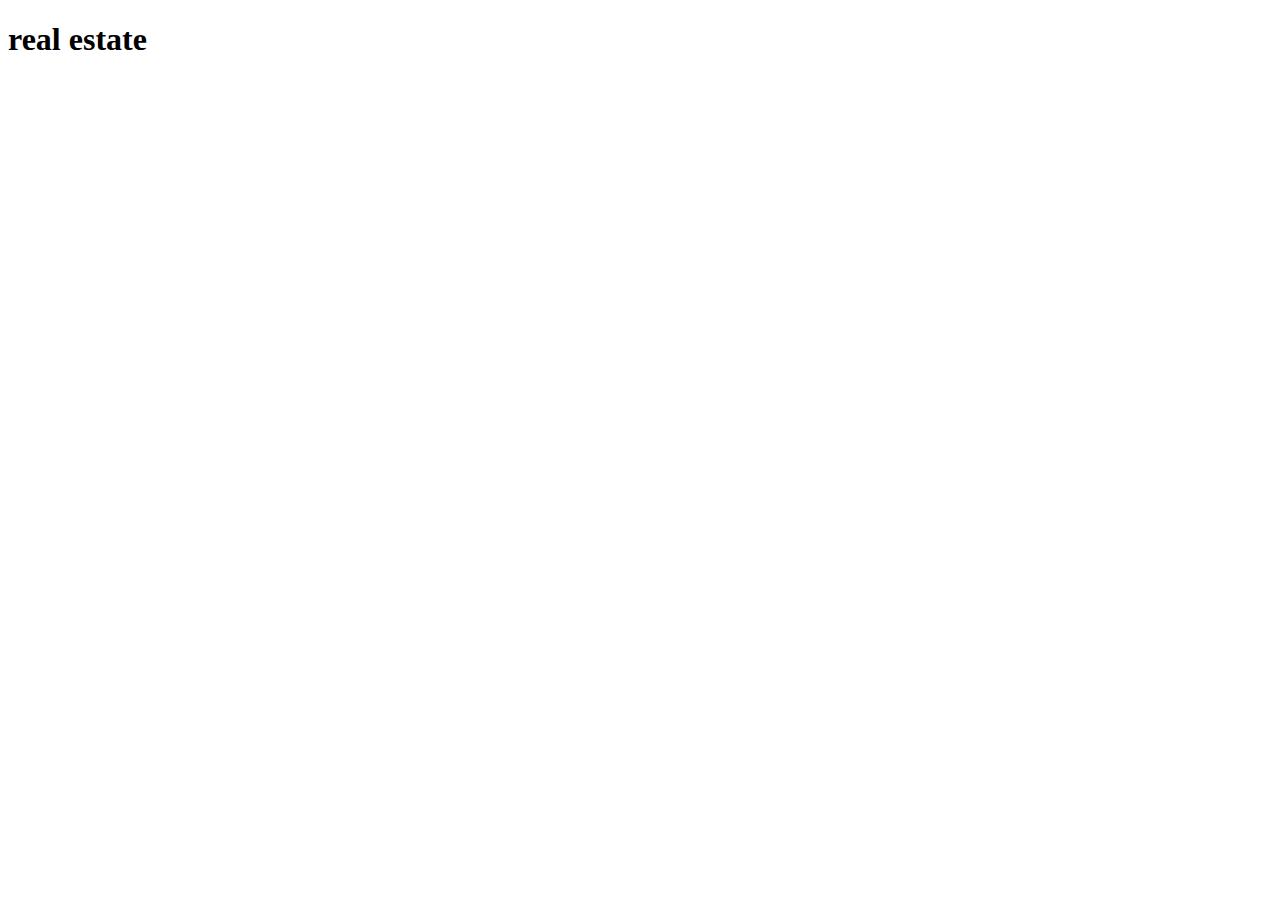
==== index.html @ 026dd032 "creating index file" ====
<!DOCTYPE html>
<html lang="en">
<head>
    <meta charset="UTF-8">
    <meta name="viewport" content="width=device-width, initial-scale=1.0">
    <title>Document</title>
</head>
<body>
    <h1>real estate</h1>
</body>
</html>
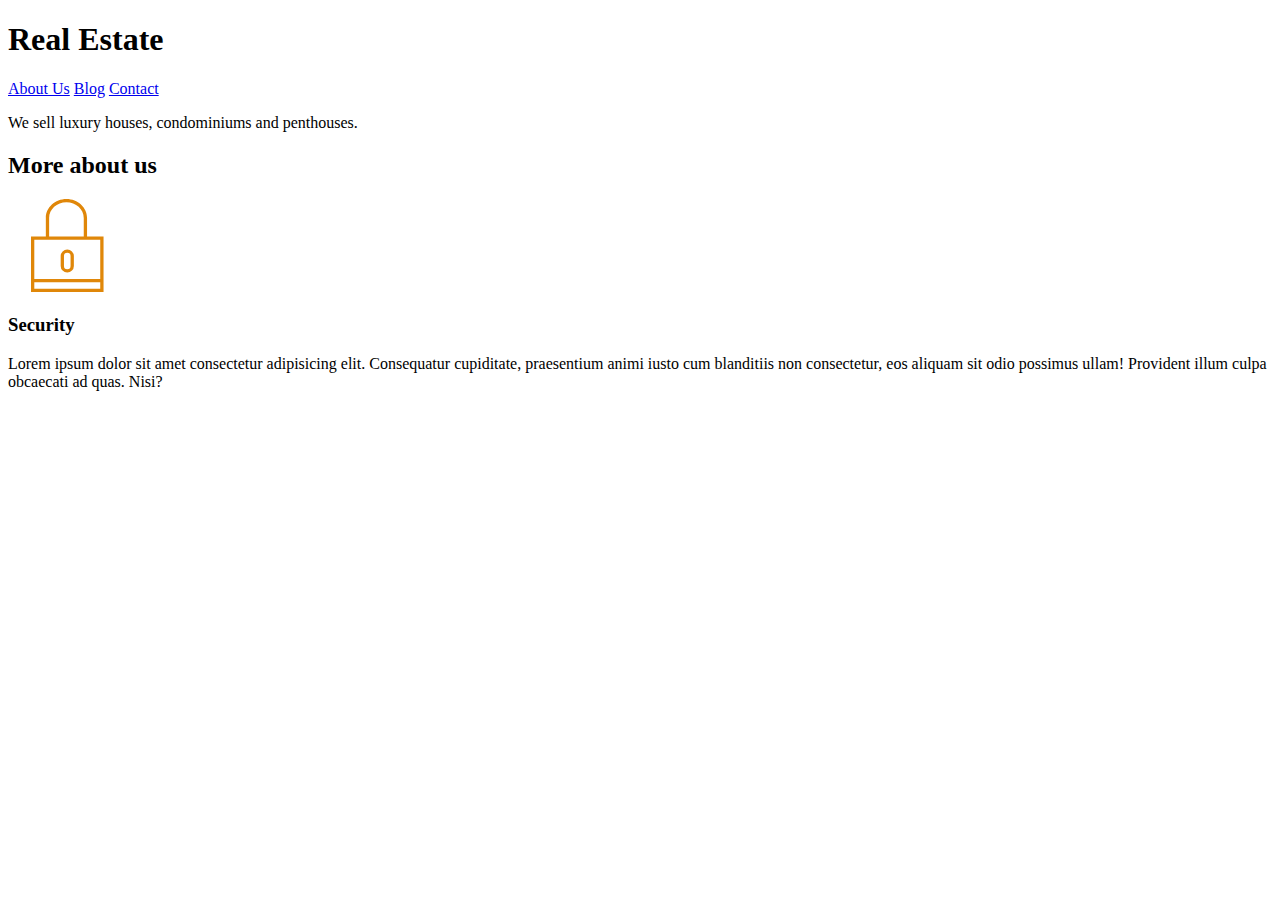
==== commit 7512fd57: "adding img and style" ====
--- a/index.html
+++ b/index.html
@@ -6,6 +6,22 @@
     <title>Document</title>
 </head>
 <body>
-    <h1>real estate</h1>
+    <header>
+        <h1>Real Estate</h1>
+        <nav>
+            <a href="about.html">About Us</a>
+            <a href="blog.html">Blog</a>
+            <a href="contact">Contact</a>
+        </nav>
+        <p>We sell luxury houses, condominiums and penthouses.</p>
+    </header>
+    <main>
+        <h2>More about us</h2>
+        <div>
+            <img src="img/icon1.svg" alt="icon 1">
+            <h3>Security</h3>
+            <p>Lorem ipsum dolor sit amet consectetur adipisicing elit. Consequatur cupiditate, praesentium animi iusto cum blanditiis non consectetur, eos aliquam sit odio possimus ullam! Provident illum culpa obcaecati ad quas. Nisi?</p>
+        </div>
+    </main>
 </body>
 </html>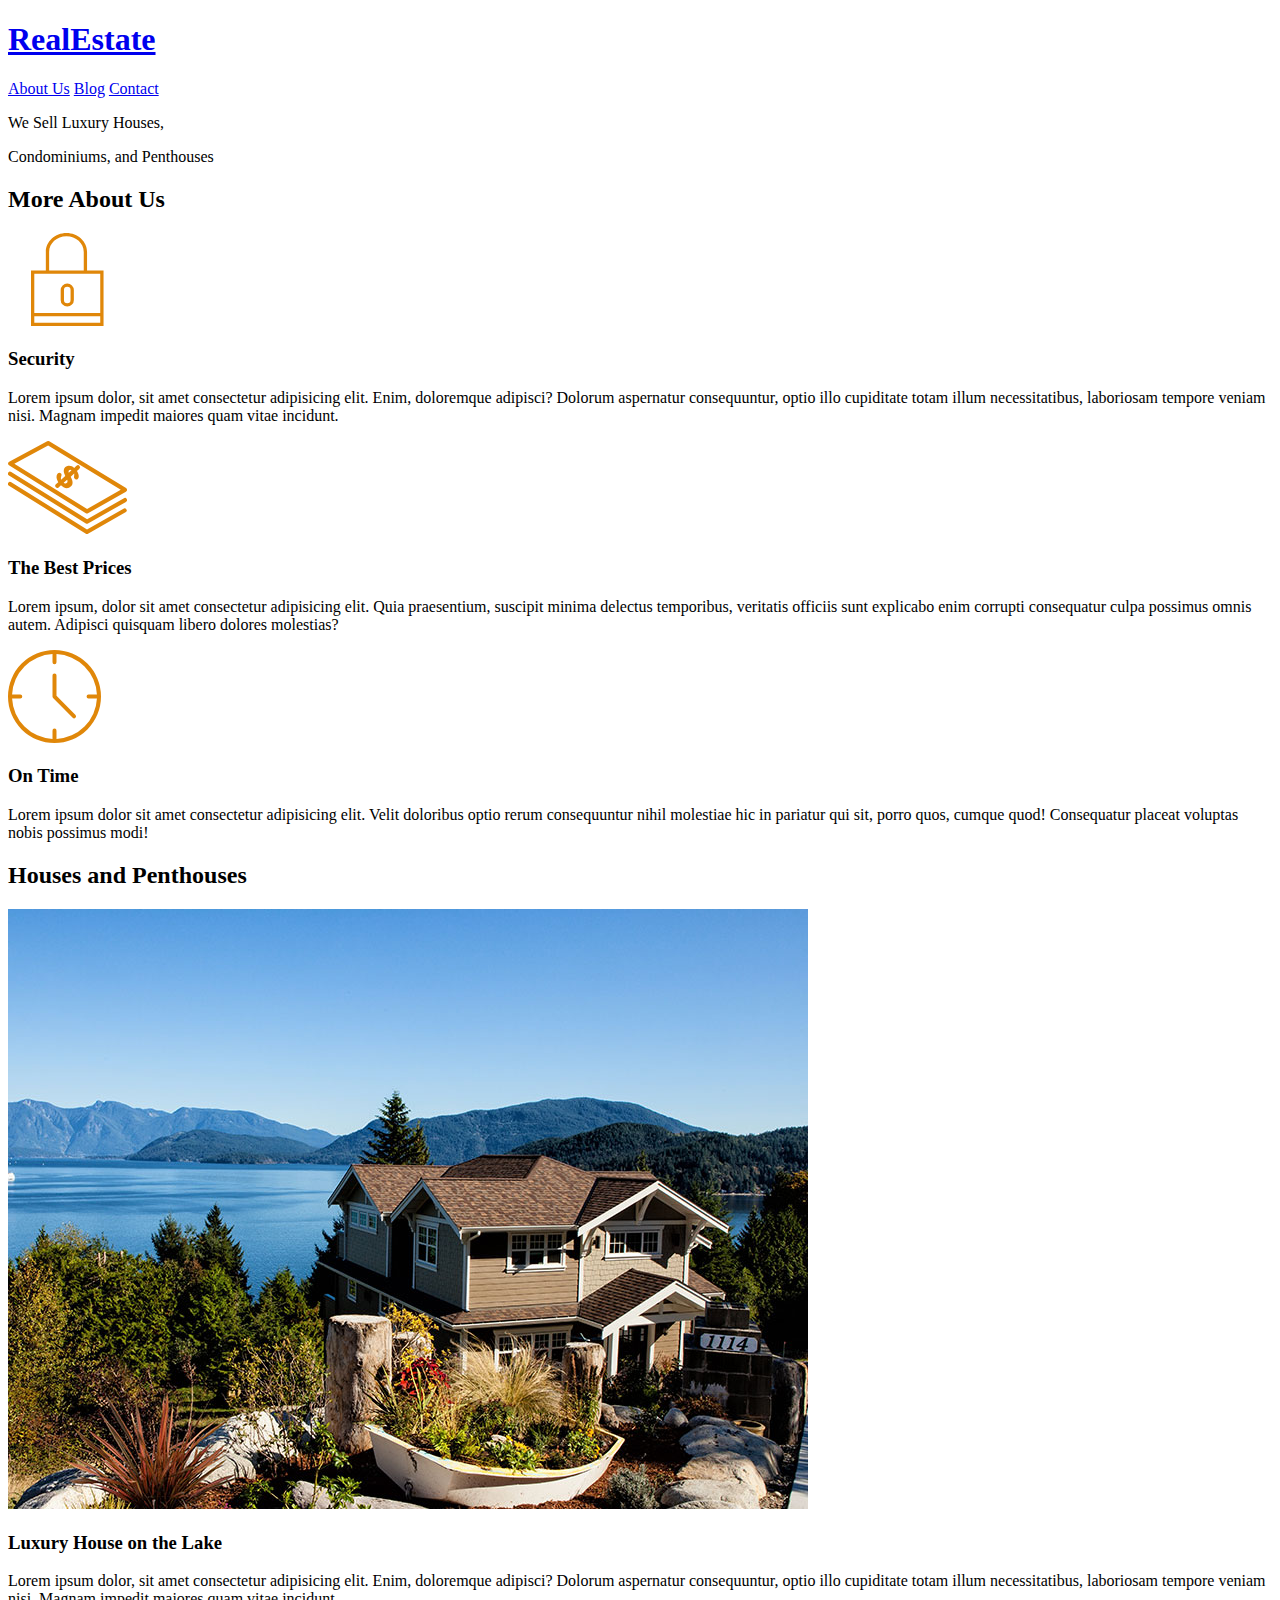
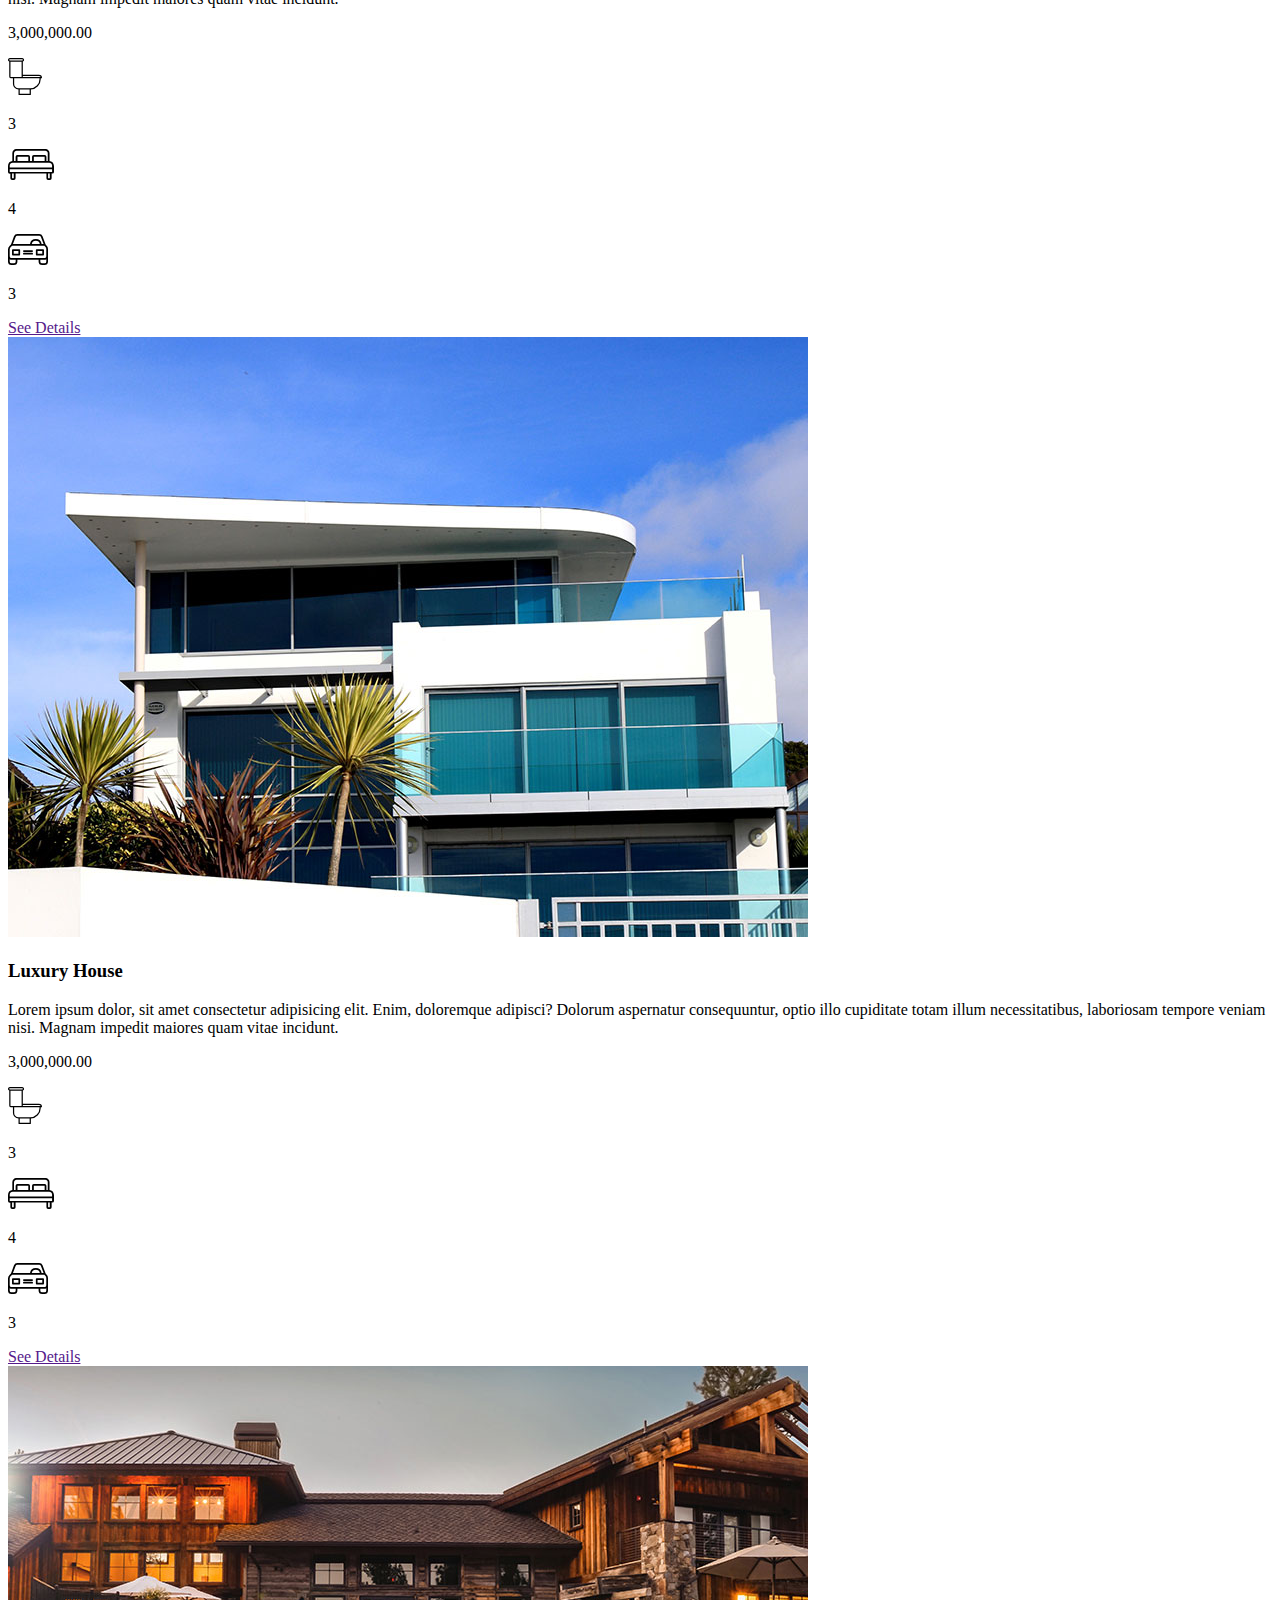
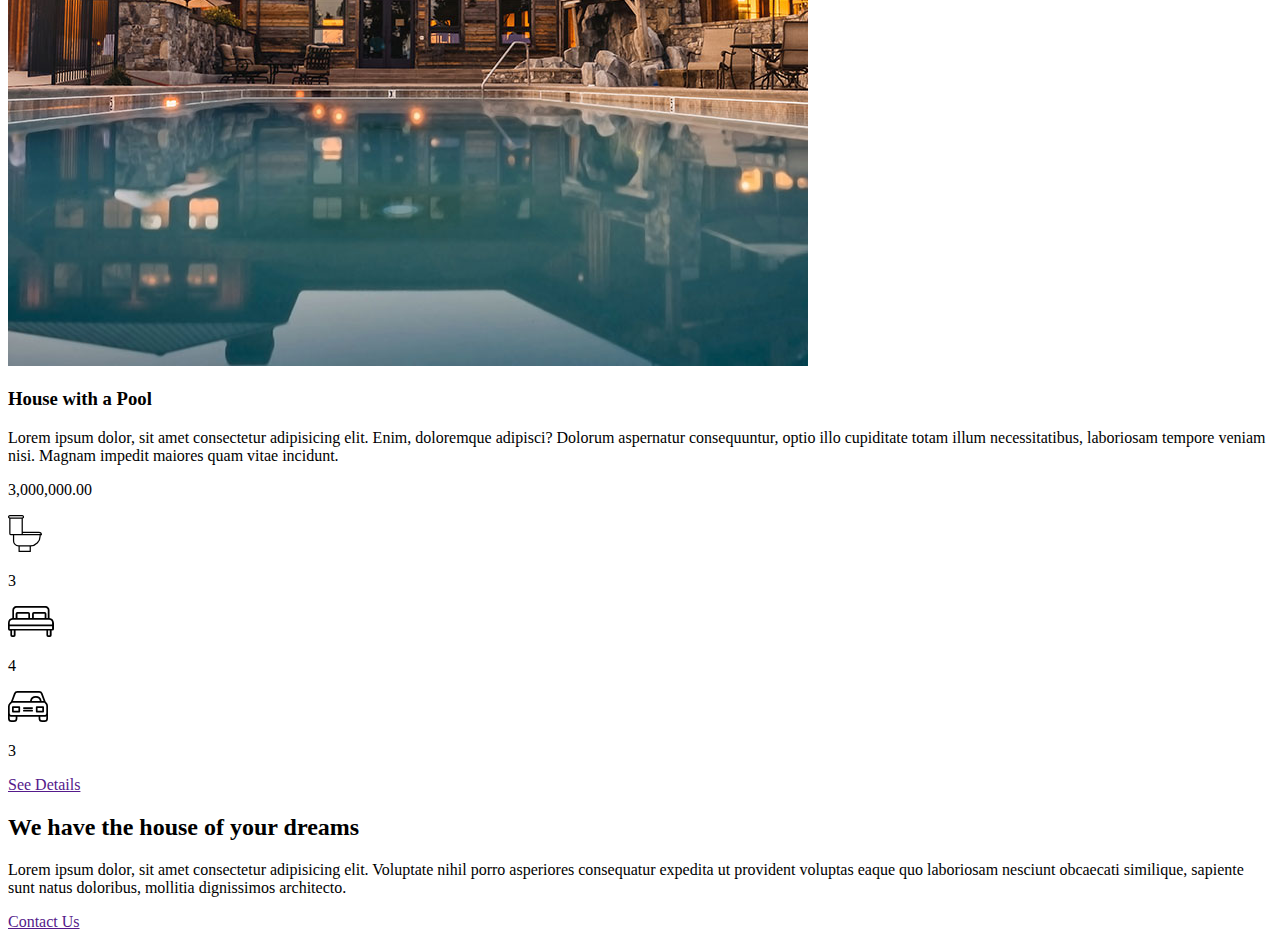
==== commit 95d69aa8: "Update index.html" ====
--- a/index.html
+++ b/index.html
@@ -3,25 +3,183 @@
 <head>
     <meta charset="UTF-8">
     <meta name="viewport" content="width=device-width, initial-scale=1.0">
+    <link rel="stylesheet" href="style.css">
     <title>Document</title>
 </head>
 <body>
-    <header>
-        <h1>Real Estate</h1>
-        <nav>
-            <a href="about.html">About Us</a>
-            <a href="blog.html">Blog</a>
-            <a href="contact">Contact</a>
-        </nav>
-        <p>We sell luxury houses, condominiums and penthouses.</p>
+    <!--this is a comment = for notes - use ctrl + "/" -->
+    <header class="site-init">
+        <div class="bar">
+            <h1><a class="header-text" href="index.html">RealEstate</a></h1>
+            <nav class="menu">
+                <a href="aboutus.html">About Us</a>
+                <a href="blog.html">Blog</a>
+                <a href="contact.html">Contact</a>
+            </nav>
+        </div>
+        <p class="hl-text">We Sell Luxury Houses,</p>
+        <p class="hl-text">Condominiums, and Penthouses</p>
     </header>
-    <main>
-        <h2>More about us</h2>
-        <div>
-            <img src="img/icon1.svg" alt="icon 1">
-            <h3>Security</h3>
-            <p>Lorem ipsum dolor sit amet consectetur adipisicing elit. Consequatur cupiditate, praesentium animi iusto cum blanditiis non consectetur, eos aliquam sit odio possimus ullam! Provident illum culpa obcaecati ad quas. Nisi?</p>
+
+    <main class="container">
+        <h2>More About Us</h2>
+        <div class="main-flex-container">
+            <div class="blog-container">
+                <div class="blog-item">
+                    <img class="blog-item-img" src="./img/icon1.svg" alt="coffee element">
+                    <h3>Security</h3>
+                    <p>Lorem ipsum dolor, sit amet consectetur adipisicing elit. Enim, doloremque adipisci? Dolorum aspernatur consequuntur, optio illo cupiditate totam illum necessitatibus, laboriosam tempore veniam nisi. Magnam impedit maiores quam vitae incidunt.</p>
+                </div>
+            </div> 
+            <div class="blog-container">
+                <div class="blog-item">
+                    <img class="blog-item-img" src="./img/icon2.svg" alt="coffee element">
+                    <h3>The Best Prices</h3>
+                    <p>Lorem ipsum, dolor sit amet consectetur adipisicing elit. Quia praesentium, suscipit minima delectus temporibus, veritatis officiis sunt explicabo enim corrupti consequatur culpa possimus omnis autem. Adipisci quisquam libero dolores molestias?</p>
+                </div>
+            </div> 
+            <div class="blog-container">
+                <div class="blog-item">
+                    <img class="blog-item-img" src="./img/icon3.svg" alt="coffee element">
+                    <h3>On Time</h3>
+                    <p>Lorem ipsum dolor sit amet consectetur adipisicing elit. Velit doloribus optio rerum consequuntur nihil molestiae hic in pariatur qui sit, porro quos, cumque quod! Consequatur placeat voluptas nobis possimus modi!</p>
+                </div>
+            </div>
         </div>
+    <h2>
+        Houses and Penthouses
+    </h2>
+        <div class="main-flex-container">
+            <div class="blog-container2">
+                <div class="blog-item2">
+                    <img class="blog-img" src="./img/announcement1.jpg" alt="coffee element">
+                    <h3>Luxury House on the Lake</h3>
+                    <p>Lorem ipsum dolor, sit amet consectetur adipisicing elit. Enim, doloremque adipisci? Dolorum aspernatur consequuntur, optio illo cupiditate totam illum necessitatibus, laboriosam tempore veniam nisi. Magnam impedit maiores quam vitae incidunt.</p>
+                    <p class="green-text">3,000,000.00</p>
+                    <div class="sub-flex-container">
+                        <div class="blog-container3">
+                            <div class="blog-item3">
+                                <img class="blog-img2" src="img/icon_wc.svg" alt="coffee element">
+                            </div>
+                        </div>
+                        <div class="blog-container3">
+                            <div class="blog-item3">
+                                <p>3</p>
+                            </div>
+                        </div>
+                        <div class="blog-container3">
+                            <div class="blog-item3">
+                                <img class="blog-img2" src="img/icon_room.svg" alt="coffee element">
+                            </div>
+                        </div>
+                        <div class="blog-container3">
+                            <div class="blog-item3">
+                                <p>4</p>
+                            </div>
+                        </div>
+                        <div class="blog-container3">
+                            <div class="blog-item3">
+                                <img class="blog-img2" src="img/icon_parking.svg" alt="coffee element">
+                            </div>
+                        </div>
+                        <div class="blog-container3">
+                            <div class="blog-item3">
+                                <p>3</p>
+                            </div>
+                        </div>
+                    </div> 
+                    <a href="" class="btn-see-details">See Details</a>
+                </div>
+            </div> 
+            <div class="blog-container2">
+                <div class="blog-item2">
+                    <img class="blog-img" src="./img/announcement2.jpg" alt="coffee element">
+                    <h3>Luxury House</h3>
+                    <p>Lorem ipsum dolor, sit amet consectetur adipisicing elit. Enim, doloremque adipisci? Dolorum aspernatur consequuntur, optio illo cupiditate totam illum necessitatibus, laboriosam tempore veniam nisi. Magnam impedit maiores quam vitae incidunt.</p>
+                    <p class="green-text">3,000,000.00</p>
+                    <div class="sub-flex-container">
+                        <div class="blog-container3">
+                            <div class="blog-item3">
+                                <img class="blog-img2" src="img/icon_wc.svg" alt="coffee element">
+                            </div>
+                        </div>
+                        <div class="blog-container3">
+                            <div class="blog-item3">
+                                <p>3</p>
+                            </div>
+                        </div>
+                        <div class="blog-container3">
+                            <div class="blog-item3">
+                                <img class="blog-img2" src="img/icon_room.svg" alt="coffee element">
+                            </div>
+                        </div>
+                        <div class="blog-container3">
+                            <div class="blog-item3">
+                                <p>4</p>
+                            </div>
+                        </div>
+                        <div class="blog-container3">
+                            <div class="blog-item3">
+                                <img class="blog-img2" src="img/icon_parking.svg" alt="coffee element">
+                            </div>
+                        </div>
+                        <div class="blog-container3">
+                            <div class="blog-item3">
+                                <p>3</p>
+                            </div>
+                        </div>
+                    </div>  
+                    <a href="" class="btn-see-details">See Details</a>
+                </div>
+            </div> 
+            <div class="blog-container2">
+                <div class="blog-item2">
+                    <img class="blog-img" src="./img/announcement3.jpg" alt="coffee element">
+                    <h3>House with a Pool</h3>
+                    <p>Lorem ipsum dolor, sit amet consectetur adipisicing elit. Enim, doloremque adipisci? Dolorum aspernatur consequuntur, optio illo cupiditate totam illum necessitatibus, laboriosam tempore veniam nisi. Magnam impedit maiores quam vitae incidunt.</p>
+                    <p class="green-text">3,000,000.00</p>
+                    <div class="sub-flex-container">
+                        <div class="blog-container3">
+                            <div class="blog-item3">
+                                <img class="blog-img2" src="img/icon_wc.svg" alt="coffee element">
+                            </div>
+                        </div>
+                        <div class="blog-container3">
+                            <div class="blog-item3">
+                                <p>3</p>
+                            </div>
+                        </div>
+                        <div class="blog-container3">
+                            <div class="blog-item3">
+                                <img class="blog-img2" src="img/icon_room.svg" alt="coffee element">
+                            </div>
+                        </div>
+                        <div class="blog-container3">
+                            <div class="blog-item3">
+                                <p>4</p>
+                            </div>
+                        </div>
+                        <div class="blog-container3">
+                            <div class="blog-item3">
+                                <img class="blog-img2" src="img/icon_parking.svg" alt="coffee element">
+                            </div>
+                        </div>
+                        <div class="blog-container3">
+                            <div class="blog-item3">
+                                <p>3</p>
+                            </div>
+                        </div>
+                    </div> 
+                    <a href="" class="btn-see-details">See Details</a>
+                </div>
+            </div>
+        </div>    
+
     </main>
+    <footer class="site-footer-init">
+        <h2 class="footer-text">We have the house of your dreams</h2>
+        <p class="footer-desc">Lorem ipsum dolor, sit amet consectetur adipisicing elit. Voluptate nihil porro asperiores consequatur expedita ut provident voluptas eaque quo laboriosam nesciunt obcaecati similique, sapiente sunt natus doloribus, mollitia dignissimos architecto.</p>
+        <a href="" class="btn-contact-us">Contact Us</a>
+    </footer>
 </body>
-</html>+</html>
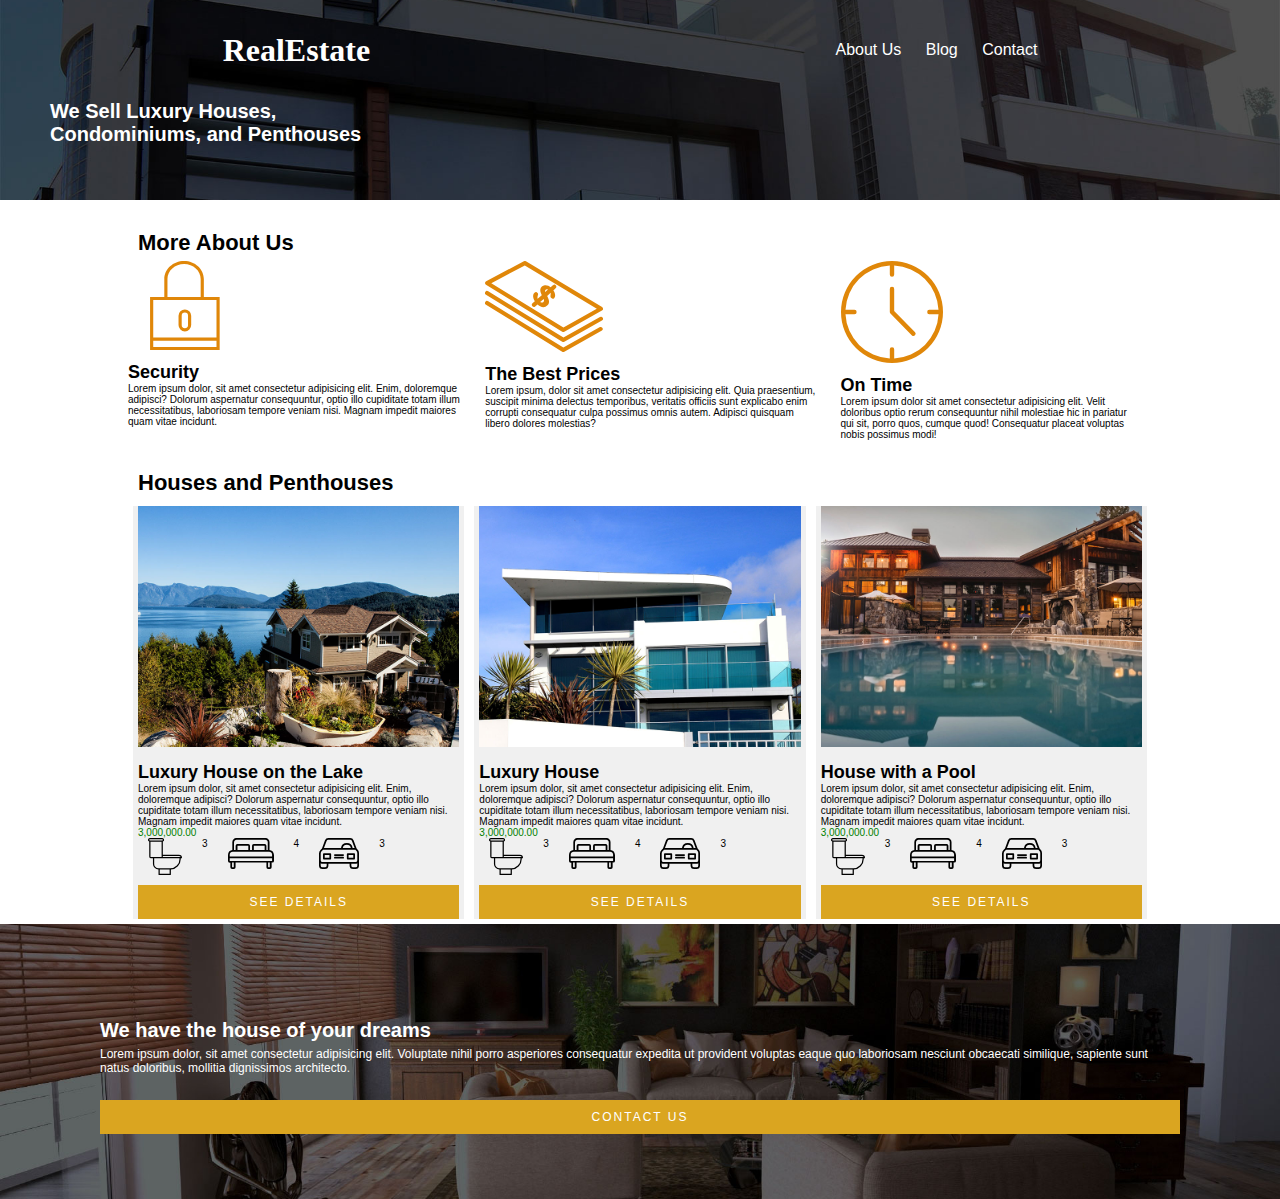
==== commit 0bec9bc5: "Update index.html" ====
--- a/index.html
+++ b/index.html
@@ -29,7 +29,7 @@
                     <img class="blog-item-img" src="./img/icon1.svg" alt="coffee element">
                     <h3>Security</h3>
                     <p>Lorem ipsum dolor, sit amet consectetur adipisicing elit. Enim, doloremque adipisci? Dolorum aspernatur consequuntur, optio illo cupiditate totam illum necessitatibus, laboriosam tempore veniam nisi. Magnam impedit maiores quam vitae incidunt.</p>
-                </div>
+                </div>  
             </div> 
             <div class="blog-container">
                 <div class="blog-item">
--- a/style.css
+++ b/style.css
@@ -0,0 +1,217 @@
+/*global*/
+*{
+    margin: 0;
+    padding: 0;
+}
+body{
+    font-family: Arial
+}
+h1{
+    padding-bottom: 10px;
+    padding-top: 10px;
+}
+h2{
+    padding-top: 30px;
+    padding-bottom: 5px;
+    margin-left: 10px;
+    font-size: 22px;
+    text-align: left;
+}
+h3{
+    margin: auto;
+    font-size: 18px;
+}
+img{
+    width: 80%;
+    display: block;
+    margin-left: auto;
+    margin-right: auto;
+}
+p{
+}
+a{
+    color: black;
+    text-decoration: none;
+}
+/*utilities*/
+.container{
+    width: 80%;
+    margin-left: auto;
+    margin-right: auto;
+}
+.btn-see-details{
+    display: block;
+    background-color: goldenrod;
+    color: white;
+    padding: 10px;
+    padding-left: auto;
+    padding-right: auto;
+    text-align: center;
+    text-transform: uppercase;
+    font-family: 'Lucida Sans', 'Lucida Sans Regular', 'Lucida Grande', 'Lucida Sans Unicode', Geneva, Verdana, sans-serif;
+    font-size: 12px;
+    letter-spacing: 2px;
+    margin-bottom: auto;
+}
+.btn-contact-us{
+    display: block;
+    background-color: goldenrod;
+    color: white;
+    padding: 10px;
+    padding-left: auto;
+    padding-right: auto;
+    text-align: center;
+    text-transform: uppercase;
+    font-family: 'Lucida Sans', 'Lucida Sans Regular', 'Lucida Grande', 'Lucida Sans Unicode', Geneva, Verdana, sans-serif;
+    font-size: 12px;
+    letter-spacing: 2px;
+    margin-bottom: auto;
+    margin-left: 100px;
+    margin-right: 100px;
+}
+.btn-about-us{
+    color: white;
+    font-size: 14px;
+    padding-left: 7px;
+    padding-right: 7px;
+}
+.btn-blog{
+    color: white;
+    font-size: 14px;
+    padding-left: 7px;
+    padding-right: 7px;
+}
+.btn-contact{
+    color: white;
+    font-size: 14px;
+    padding-left: 7px;
+    padding-right: 7px;
+}
+
+/*header*/
+header.site-init{
+    background-image: url(./img/header.jpg);
+    background-position: center center;
+    background-size: cover;
+    height: 200px;
+    color: white;
+    text-align: center;
+}
+header.site-init .hl-text{
+    font-weight: bold;
+    font-size: 20px;
+}
+.bar{
+    display: flex;
+    justify-content: space-around;
+    align-items: center;
+    height: 100px;
+}
+.header-text{
+    color: white;
+    margin-right: 20px;
+    text-align: left;
+    font-family: 'Times New Roman', Times, serif;
+}
+header.site-secondary{
+    background-color: black;
+    height: 100px;
+    color: white;
+}
+.hl-text{
+    margin-right: 20px;
+    text-align: left;
+    height: auto;
+    margin-left: 50px;
+}
+
+/*Menu*/
+.menu a{
+    color: white;
+    margin-right: 20px;
+}
+
+/*footer*/
+.footer-text{
+    color: white;
+    font-family: Arial, Helvetica, sans-serif;
+    font-size: 20px;
+    text-align: left;
+    margin-left: 100px;
+    margin-right: 100px;
+}
+.site-footer-init{
+    background-image: url(img/encuentra.jpg);
+    background-position: center center;
+    text-align: center;
+    background-size: cover;
+    color: white;
+    padding-bottom: 65px;
+    padding-top: 65px;
+}
+.footer-desc{
+    font-size: 12px;
+    text-align: left;
+    margin-left: 100px;
+    margin-right: 100px;
+    padding-bottom: 25px;
+}
+
+/*main*/
+main{
+    height: 100%;
+}
+.main-flex-container{
+    display: flex;
+    margin-left: auto;
+}
+.blog-container{
+    width: auto;
+    margin-right: 20px;
+}
+.blog-container2{
+    border: 5px;
+    border-color: gray;
+    padding: 5px;
+}
+.blog-item{
+    font-size: 10px;
+}
+.blog-item-img{
+    display: inline-block;
+    width: 35%;
+    padding-bottom: 10px;
+}
+.blog-item2{
+font-size: 10px;
+margin: auto;
+padding-left: 5px;
+padding-right: 5px;
+background-color: rgb(240, 240, 240);
+border: 5px;
+border-color: gray;
+}
+.green-text{
+    color: green;
+}
+.blog-img{
+    margin: auto;
+    width: 100%;
+    padding-bottom: 15px;
+}
+
+.sub-flex-container{
+    display: flex;
+}
+.blog-container3{
+    text-align: center;
+    margin-left: 10px;
+    margin-right: 10px;
+}
+.blog-item3{
+    padding: 0%;
+    padding-bottom: 10px;
+}
+.blog-img2{
+    width: 100%;
+}
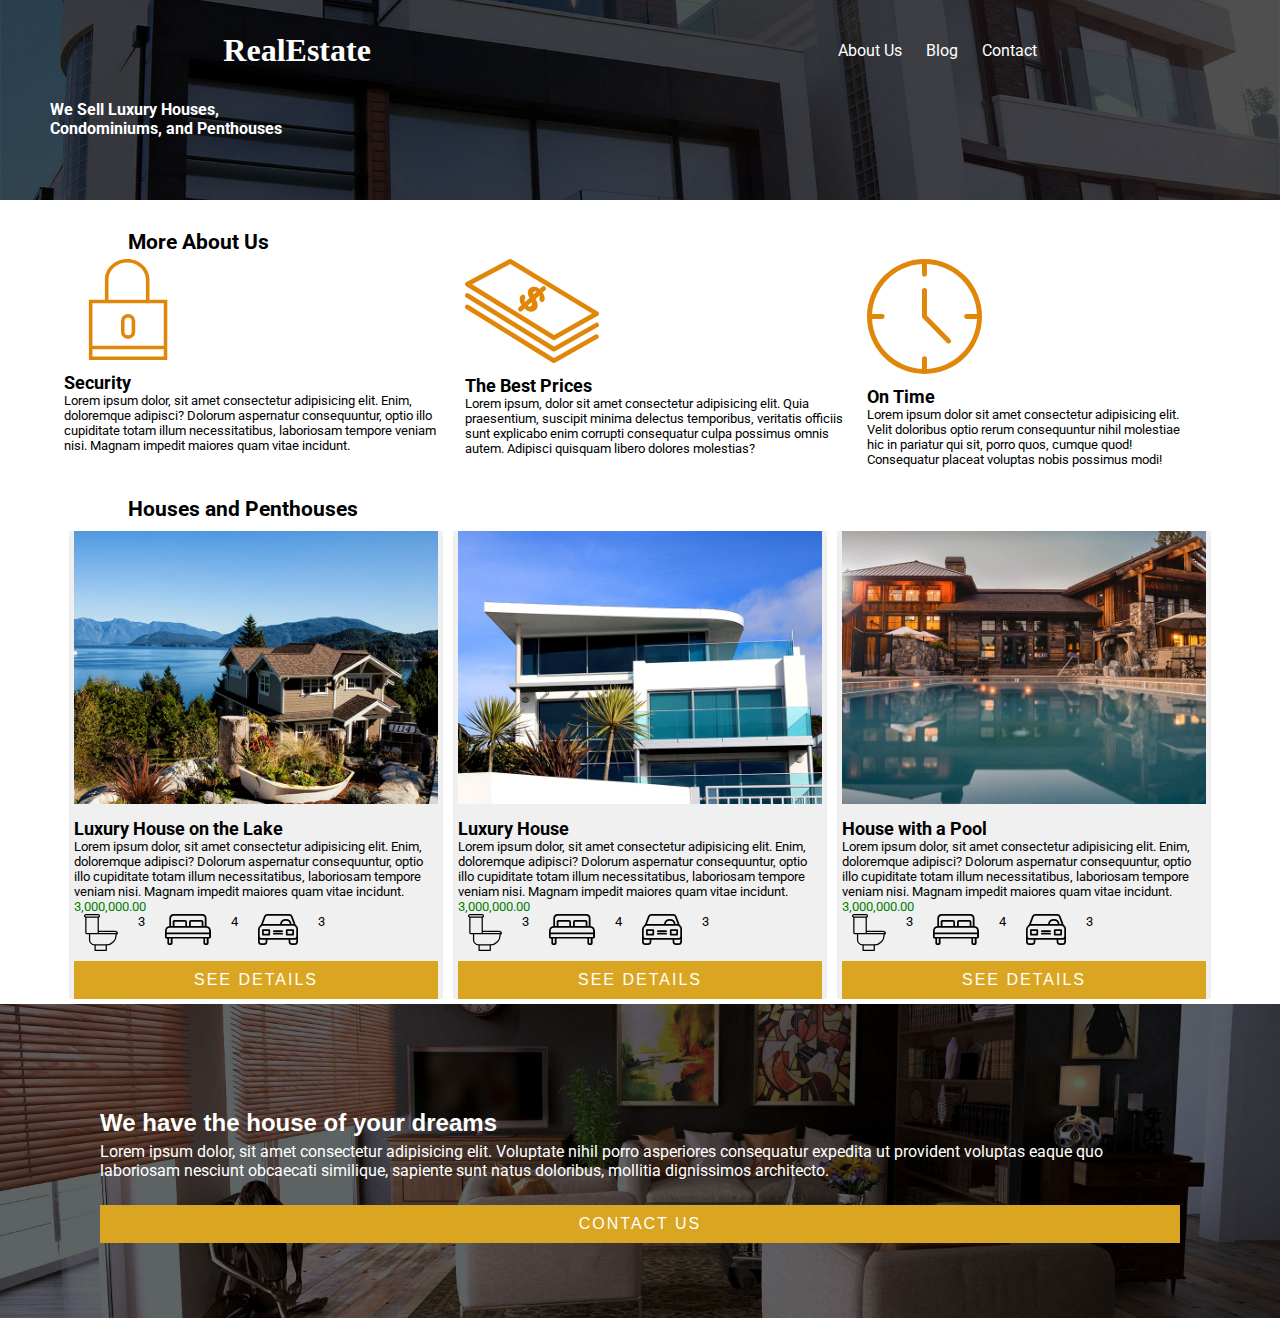
==== commit b45a8dba: "Update index.html" ====
--- a/index.html
+++ b/index.html
@@ -3,6 +3,9 @@
 <head>
     <meta charset="UTF-8">
     <meta name="viewport" content="width=device-width, initial-scale=1.0">
+    <link rel="preconnect" href="https://fonts.googleapis.com">
+    <link rel="preconnect" href="https://fonts.gstatic.com" crossorigin>
+    <link href="https://fonts.googleapis.com/css2?family=Roboto:ital,wght@0,100;0,300;0,400;0,500;0,700;0,900;1,100;1,300;1,400;1,500;1,700;1,900&display=swap" rel="stylesheet">
     <link rel="stylesheet" href="style.css">
     <title>Document</title>
 </head>
--- a/style.css
+++ b/style.css
@@ -4,7 +4,7 @@
     padding: 0;
 }
 body{
-    font-family: Arial
+    font-family: "Roboto", sans-serif;
 }
 h1{
     padding-bottom: 10px;
@@ -13,13 +13,13 @@
 h2{
     padding-top: 30px;
     padding-bottom: 5px;
-    margin-left: 10px;
-    font-size: 22px;
+    margin-left: 4rem;
+    font-size: 1.3rem;
     text-align: left;
 }
 h3{
     margin: auto;
-    font-size: 18px;
+    font-size: 1.1rem;
 }
 img{
     width: 80%;
@@ -28,6 +28,7 @@
     margin-right: auto;
 }
 p{
+margin: auto;
 }
 a{
     color: black;
@@ -35,9 +36,8 @@
 }
 /*utilities*/
 .container{
-    width: 80%;
-    margin-left: auto;
-    margin-right: auto;
+    margin-left: 4rem;
+    margin-right: 4rem;
 }
 .btn-see-details{
     display: block;
@@ -49,7 +49,7 @@
     text-align: center;
     text-transform: uppercase;
     font-family: 'Lucida Sans', 'Lucida Sans Regular', 'Lucida Grande', 'Lucida Sans Unicode', Geneva, Verdana, sans-serif;
-    font-size: 12px;
+    font-size: 1rem;
     letter-spacing: 2px;
     margin-bottom: auto;
 }
@@ -63,7 +63,7 @@
     text-align: center;
     text-transform: uppercase;
     font-family: 'Lucida Sans', 'Lucida Sans Regular', 'Lucida Grande', 'Lucida Sans Unicode', Geneva, Verdana, sans-serif;
-    font-size: 12px;
+    font-size: 1rem;
     letter-spacing: 2px;
     margin-bottom: auto;
     margin-left: 100px;
@@ -71,21 +71,27 @@
 }
 .btn-about-us{
     color: white;
-    font-size: 14px;
+    font-size: 1rem;
     padding-left: 7px;
     padding-right: 7px;
 }
 .btn-blog{
     color: white;
-    font-size: 14px;
+    font-size: 1rem;
     padding-left: 7px;
     padding-right: 7px;
 }
 .btn-contact{
     color: white;
-    font-size: 14px;
+    font-size: 1rem;
     padding-left: 7px;
     padding-right: 7px;
+}
+.bar{
+    display: flex;
+    justify-content: space-around;
+    height: 10rem;
+    align-items: center;
 }
 
 /*header*/
@@ -99,7 +105,7 @@
 }
 header.site-init .hl-text{
     font-weight: bold;
-    font-size: 20px;
+    font-size: 1rem;
 }
 .bar{
     display: flex;
@@ -124,7 +130,11 @@
     height: auto;
     margin-left: 50px;
 }
-
+.site-contact{
+    background-color: goldenrod;
+    padding-bottom: 5rem;
+
+}
 /*Menu*/
 .menu a{
     color: white;
@@ -135,7 +145,7 @@
 .footer-text{
     color: white;
     font-family: Arial, Helvetica, sans-serif;
-    font-size: 20px;
+    font-size: 1.5rem;
     text-align: left;
     margin-left: 100px;
     margin-right: 100px;
@@ -146,11 +156,11 @@
     text-align: center;
     background-size: cover;
     color: white;
-    padding-bottom: 65px;
-    padding-top: 65px;
+    padding-bottom: 75px;
+    padding-top: 75px;
 }
 .footer-desc{
-    font-size: 12px;
+    font-size: 1rem;
     text-align: left;
     margin-left: 100px;
     margin-right: 100px;
@@ -175,7 +185,7 @@
     padding: 5px;
 }
 .blog-item{
-    font-size: 10px;
+    font-size: 0.8rem;
 }
 .blog-item-img{
     display: inline-block;
@@ -183,7 +193,7 @@
     padding-bottom: 10px;
 }
 .blog-item2{
-font-size: 10px;
+font-size: 0.8rem;
 margin: auto;
 padding-left: 5px;
 padding-right: 5px;
@@ -215,3 +225,61 @@
 .blog-img2{
     width: 100%;
 }
+.bt{
+    font-weight: bold;
+    margin-left: 4rem;
+    margin-right: 4rem;
+}
+.lt{
+    font-weight: 100;
+    margin-left: 4rem;
+    margin-right: 4rem;
+}
+
+/* about us */
+
+/* houses and penthouses */
+
+/* contact */
+.site-contact{
+    background-color: rgb(193, 134, 160);
+    color: black;
+    height: 10rem;
+}
+.site-contact a{
+    color: black;
+}
+.form-container{
+    padding: 1rem;
+    background-color: #dedede;
+    border-radius: 1rem;
+    margin-top: 1rem;
+}
+.form-containter fieldset{
+    font-size: 1.6rem;
+    margin: 1rem;
+    border: 1px solid gray;
+    border-radius: 1rem;
+}
+legend{
+    font-size: 1.2rem;
+    font-weight: 300;
+}
+.form-control{
+    margin: 1rem;
+}
+.form-control input,
+.form-control select,
+.form-control textarea{
+    width: 60%;
+    padding: 3px;
+}
+.form-control label{
+    display: inline-block;
+    width: 150px;
+    font-size: 1.4rem;
+}
+.flex-c{
+    display: inline-block;
+    margin-left: 1rem;
+}
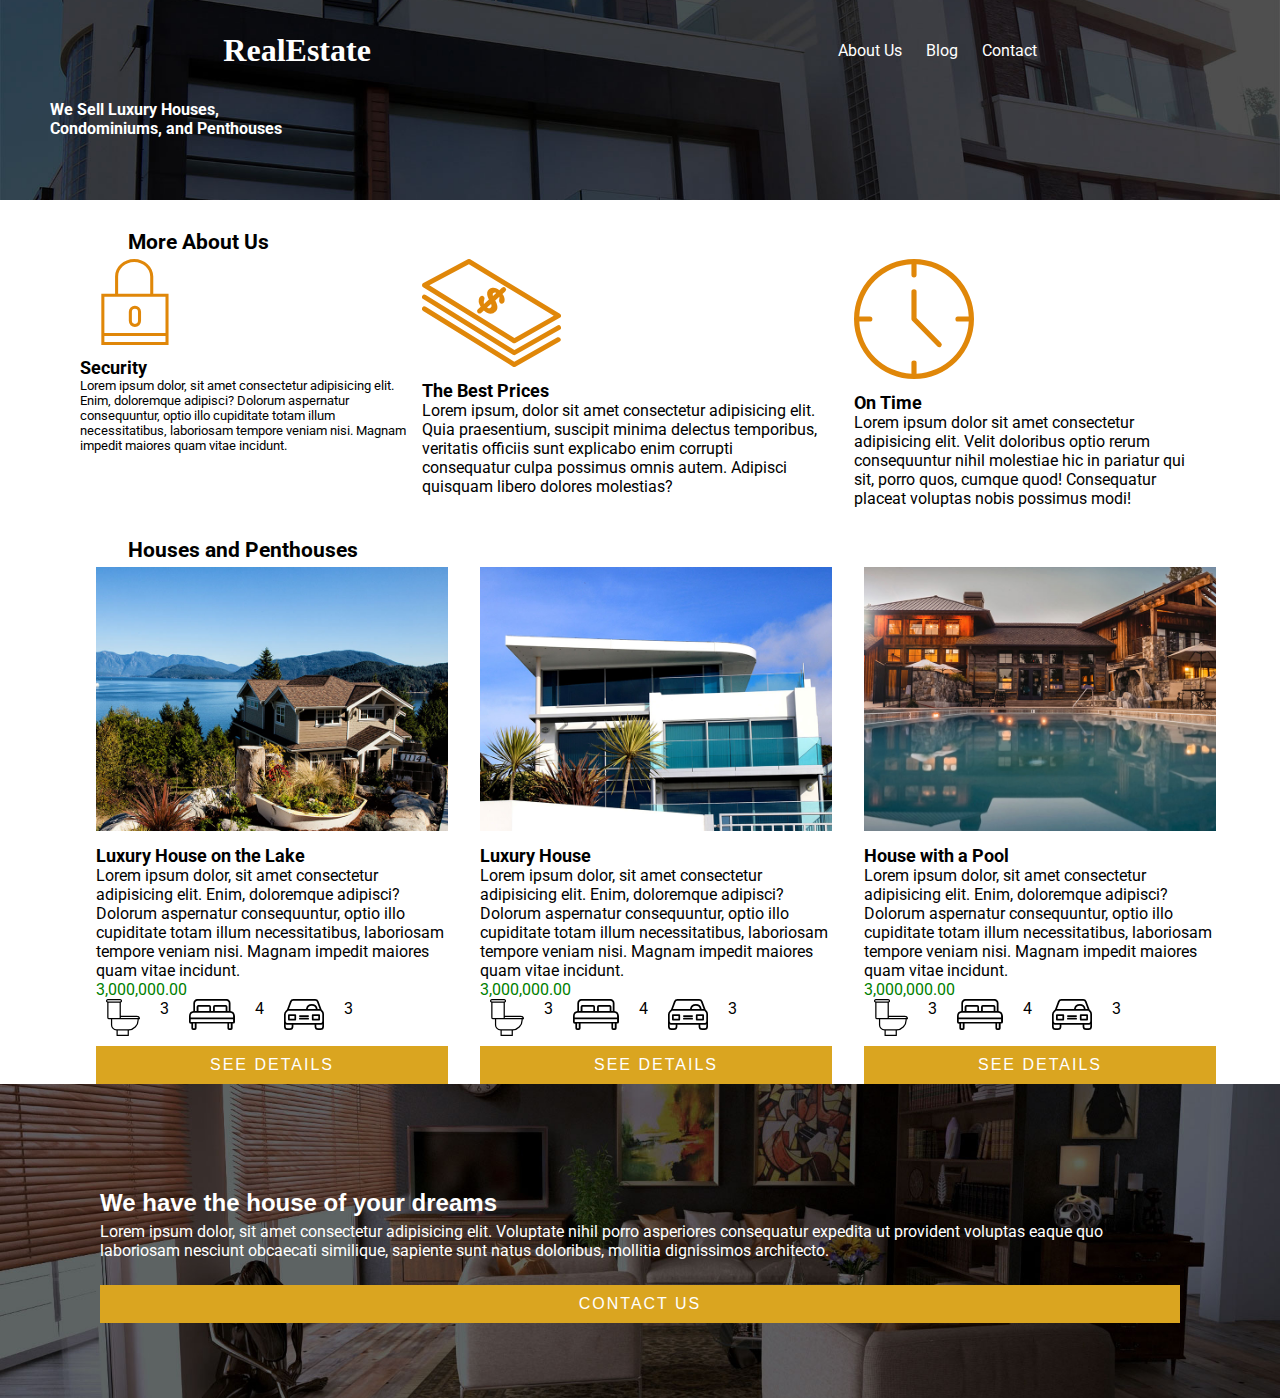
==== commit e87958da: "Update index.html" ====
--- a/index.html
+++ b/index.html
@@ -15,7 +15,7 @@
         <div class="bar">
             <h1><a class="header-text" href="index.html">RealEstate</a></h1>
             <nav class="menu">
-                <a href="aboutus.html">About Us</a>
+                <a href="about.html">About Us</a>
                 <a href="blog.html">Blog</a>
                 <a href="contact.html">Contact</a>
             </nav>
@@ -27,23 +27,23 @@
     <main class="container">
         <h2>More About Us</h2>
         <div class="main-flex-container">
-            <div class="blog-container">
+            <div class="flex-c">
                 <div class="blog-item">
-                    <img class="blog-item-img" src="./img/icon1.svg" alt="coffee element">
+                    <img class="blog-item-img" src="./img/icon1.svg" alt="real estate element">
                     <h3>Security</h3>
                     <p>Lorem ipsum dolor, sit amet consectetur adipisicing elit. Enim, doloremque adipisci? Dolorum aspernatur consequuntur, optio illo cupiditate totam illum necessitatibus, laboriosam tempore veniam nisi. Magnam impedit maiores quam vitae incidunt.</p>
                 </div>  
             </div> 
             <div class="blog-container">
-                <div class="blog-item">
-                    <img class="blog-item-img" src="./img/icon2.svg" alt="coffee element">
+                <div class="flex-c">
+                    <img class="blog-item-img" src="./img/icon2.svg" alt="real estate element">
                     <h3>The Best Prices</h3>
                     <p>Lorem ipsum, dolor sit amet consectetur adipisicing elit. Quia praesentium, suscipit minima delectus temporibus, veritatis officiis sunt explicabo enim corrupti consequatur culpa possimus omnis autem. Adipisci quisquam libero dolores molestias?</p>
                 </div>
             </div> 
             <div class="blog-container">
-                <div class="blog-item">
-                    <img class="blog-item-img" src="./img/icon3.svg" alt="coffee element">
+                <div class="flex-c">
+                    <img class="blog-item-img" src="./img/icon3.svg" alt="real estate element">
                     <h3>On Time</h3>
                     <p>Lorem ipsum dolor sit amet consectetur adipisicing elit. Velit doloribus optio rerum consequuntur nihil molestiae hic in pariatur qui sit, porro quos, cumque quod! Consequatur placeat voluptas nobis possimus modi!</p>
                 </div>
@@ -53,16 +53,16 @@
         Houses and Penthouses
     </h2>
         <div class="main-flex-container">
-            <div class="blog-container2">
-                <div class="blog-item2">
-                    <img class="blog-img" src="./img/announcement1.jpg" alt="coffee element">
+            <div class="flex-c">
+                <div class="flex-c">
+                    <img class="blog-img" src="./img/announcement1.jpg" alt="real estate element">
                     <h3>Luxury House on the Lake</h3>
                     <p>Lorem ipsum dolor, sit amet consectetur adipisicing elit. Enim, doloremque adipisci? Dolorum aspernatur consequuntur, optio illo cupiditate totam illum necessitatibus, laboriosam tempore veniam nisi. Magnam impedit maiores quam vitae incidunt.</p>
                     <p class="green-text">3,000,000.00</p>
                     <div class="sub-flex-container">
                         <div class="blog-container3">
                             <div class="blog-item3">
-                                <img class="blog-img2" src="img/icon_wc.svg" alt="coffee element">
+                                <img class="blog-img2" src="img/icon_wc.svg" alt="real estate element">
                             </div>
                         </div>
                         <div class="blog-container3">
@@ -72,7 +72,7 @@
                         </div>
                         <div class="blog-container3">
                             <div class="blog-item3">
-                                <img class="blog-img2" src="img/icon_room.svg" alt="coffee element">
+                                <img class="blog-img2" src="img/icon_room.svg" alt="real estate element">
                             </div>
                         </div>
                         <div class="blog-container3">
@@ -82,7 +82,7 @@
                         </div>
                         <div class="blog-container3">
                             <div class="blog-item3">
-                                <img class="blog-img2" src="img/icon_parking.svg" alt="coffee element">
+                                <img class="blog-img2" src="img/icon_parking.svg" alt="real estate element">
                             </div>
                         </div>
                         <div class="blog-container3">
@@ -94,16 +94,16 @@
                     <a href="" class="btn-see-details">See Details</a>
                 </div>
             </div> 
-            <div class="blog-container2">
-                <div class="blog-item2">
-                    <img class="blog-img" src="./img/announcement2.jpg" alt="coffee element">
+            <div class="flex-c">
+                <div class="flex-c">
+                    <img class="blog-img" src="./img/announcement2.jpg" alt="real estate element">
                     <h3>Luxury House</h3>
                     <p>Lorem ipsum dolor, sit amet consectetur adipisicing elit. Enim, doloremque adipisci? Dolorum aspernatur consequuntur, optio illo cupiditate totam illum necessitatibus, laboriosam tempore veniam nisi. Magnam impedit maiores quam vitae incidunt.</p>
                     <p class="green-text">3,000,000.00</p>
                     <div class="sub-flex-container">
                         <div class="blog-container3">
                             <div class="blog-item3">
-                                <img class="blog-img2" src="img/icon_wc.svg" alt="coffee element">
+                                <img class="blog-img2" src="img/icon_wc.svg" alt="real estate element">
                             </div>
                         </div>
                         <div class="blog-container3">
@@ -113,7 +113,7 @@
                         </div>
                         <div class="blog-container3">
                             <div class="blog-item3">
-                                <img class="blog-img2" src="img/icon_room.svg" alt="coffee element">
+                                <img class="blog-img2" src="img/icon_room.svg" alt="real estate element">
                             </div>
                         </div>
                         <div class="blog-container3">
@@ -123,7 +123,7 @@
                         </div>
                         <div class="blog-container3">
                             <div class="blog-item3">
-                                <img class="blog-img2" src="img/icon_parking.svg" alt="coffee element">
+                                <img class="blog-img2" src="img/icon_parking.svg" alt="real estate element">
                             </div>
                         </div>
                         <div class="blog-container3">
@@ -135,16 +135,16 @@
                     <a href="" class="btn-see-details">See Details</a>
                 </div>
             </div> 
-            <div class="blog-container2">
-                <div class="blog-item2">
-                    <img class="blog-img" src="./img/announcement3.jpg" alt="coffee element">
+            <div class="flex-c">
+                <div class="flex-c">
+                    <img class="blog-img" src="./img/announcement3.jpg" alt="real estate element">
                     <h3>House with a Pool</h3>
                     <p>Lorem ipsum dolor, sit amet consectetur adipisicing elit. Enim, doloremque adipisci? Dolorum aspernatur consequuntur, optio illo cupiditate totam illum necessitatibus, laboriosam tempore veniam nisi. Magnam impedit maiores quam vitae incidunt.</p>
                     <p class="green-text">3,000,000.00</p>
                     <div class="sub-flex-container">
                         <div class="blog-container3">
                             <div class="blog-item3">
-                                <img class="blog-img2" src="img/icon_wc.svg" alt="coffee element">
+                                <img class="blog-img2" src="img/icon_wc.svg" alt="real estate element">
                             </div>
                         </div>
                         <div class="blog-container3">
@@ -154,7 +154,7 @@
                         </div>
                         <div class="blog-container3">
                             <div class="blog-item3">
-                                <img class="blog-img2" src="img/icon_room.svg" alt="coffee element">
+                                <img class="blog-img2" src="img/icon_room.svg" alt="real estate element">
                             </div>
                         </div>
                         <div class="blog-container3">
@@ -164,7 +164,7 @@
                         </div>
                         <div class="blog-container3">
                             <div class="blog-item3">
-                                <img class="blog-img2" src="img/icon_parking.svg" alt="coffee element">
+                                <img class="blog-img2" src="img/icon_parking.svg" alt="real estate element">
                             </div>
                         </div>
                         <div class="blog-container3">
@@ -182,7 +182,7 @@
     <footer class="site-footer-init">
         <h2 class="footer-text">We have the house of your dreams</h2>
         <p class="footer-desc">Lorem ipsum dolor, sit amet consectetur adipisicing elit. Voluptate nihil porro asperiores consequatur expedita ut provident voluptas eaque quo laboriosam nesciunt obcaecati similique, sapiente sunt natus doloribus, mollitia dignissimos architecto.</p>
-        <a href="" class="btn-contact-us">Contact Us</a>
+        <a href="contact.html" class="btn-contact-us">Contact Us</a>
     </footer>
 </body>
 </html>
